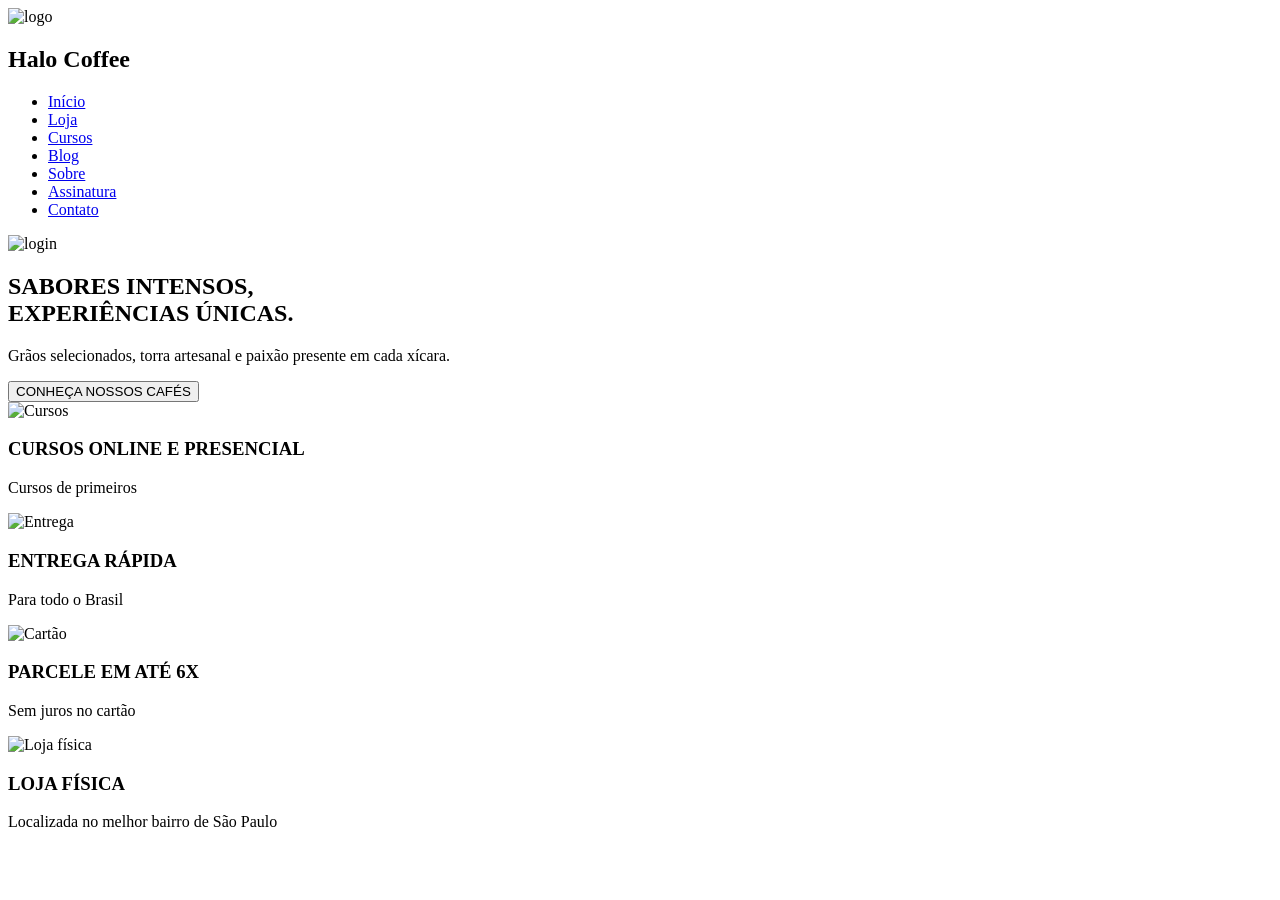
==== index.html @ d47ca114 "Add files via upload" ====
<!DOCTYPE html>
<html lang="en">
<head>
    <meta charset="UTF-8">
    <meta name="viewport" content="width=device-width, initial-scale=1.0">
    <title>Halo Coffee</title>
    <link rel="stylesheet" href="css/estilo.css">
</head>
<body>
  <header>
    <nav>
   <img src="img/logo.png" alt="logo">
      <h1>Halo Coffee</h1>

      <ul>
        <li><a href="index.html">Início</a></li>
        <li><a href="loja.html">Loja</a></li>
        <li><a href="cursos.html">Cursos</a></li>
        <li><a href="blog.html">Blog</a></li>
        <li><a href="sobre.html">Sobre</a></li>
        <li><a href="assinatura.html">Assinatura</a></li>
        <li><a href="contato.html">Contato</a></li>
      </ul>
      <img src="assets/img/login.png" alt="login">
    </nav>
  </header>
  <main>
   <main>
<section class="hero">

    <div class="hero-text">
        <h2>SABORES INTENSOS,<br>EXPERIÊNCIAS ÚNICAS.</h2>

        <p>
            Grãos selecionados, torra artesanal
            e paixão presente em cada xícara.
        </p>

        <button>CONHEÇA NOSSOS CAFÉS</button>
    </div>
</section>
<section class="beneficios">

    <div class="beneficio">
        <img src="assets/img/curso-icon.png" alt="Cursos">
        
        <div class="beneficio-texto">
            <h3>CURSOS ONLINE E PRESENCIAL</h3>
            <p>Cursos de primeiros</p>
        </div>
    </div>

    <div class="beneficio">
        <img src="assets/img/entrega-icon.png" alt="Entrega">

        <div class="beneficio-texto">
            <h3>ENTREGA RÁPIDA</h3>
            <p>Para todo o Brasil</p>
        </div>
    </div>

    <div class="beneficio">
        <img src="assets/img/cartao-icon.png" alt="Cartão">

        <div class="beneficio-texto">
            <h3>PARCELE EM ATÉ 6X</h3>
            <p>Sem juros no cartão</p>
        </div>
    </div>

    <div class="beneficio">
        <img src="assets/img/loja-icon.png" alt="Loja física">

        <div class="beneficio-texto">
            <h3>LOJA FÍSICA</h3>
            <p>Localizada no melhor bairro de São Paulo</p>
        </div>
    </div>

</section>

  </main>
<footer></footer>
</body>
</html>
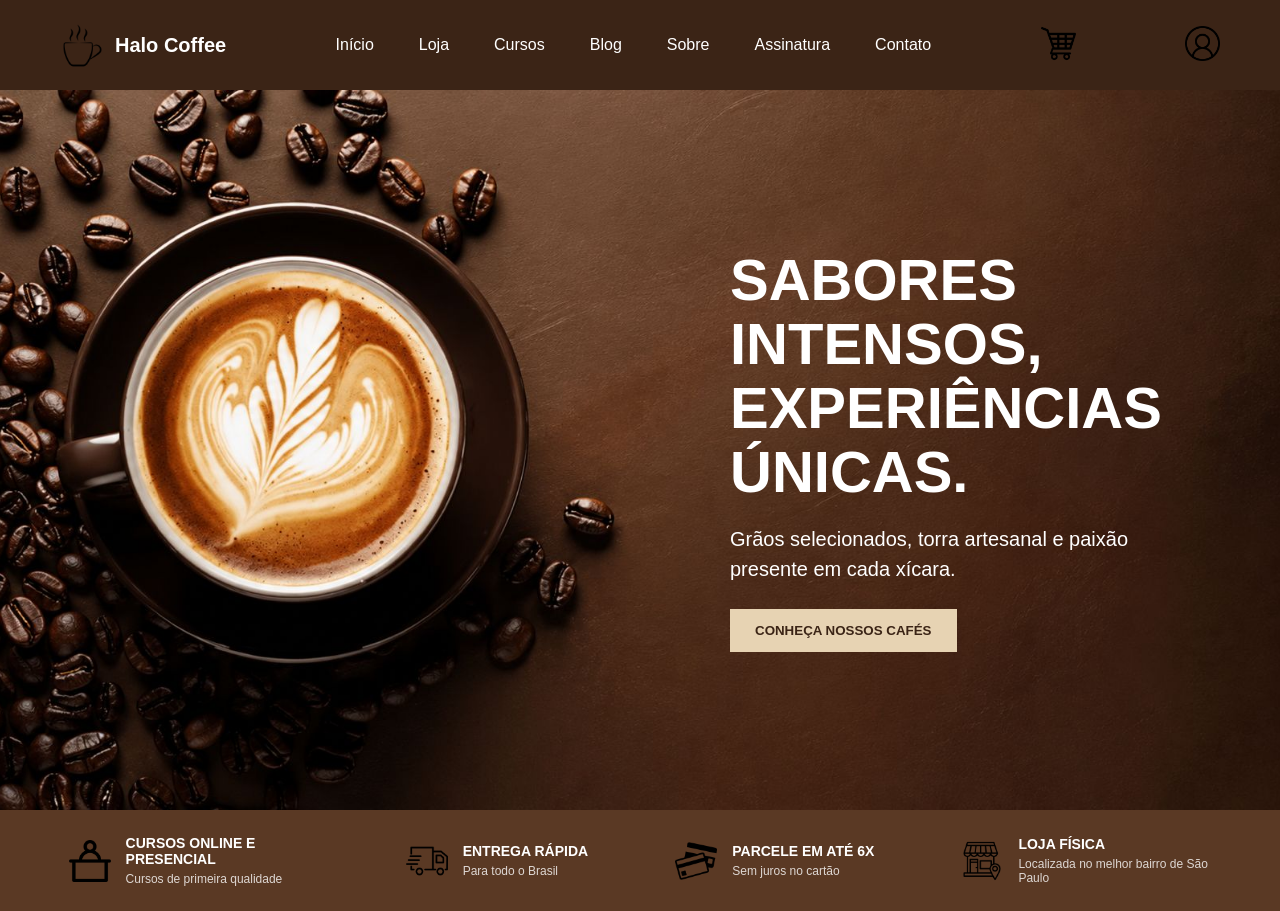
==== commit bada733c: "Add files via upload" ====
--- a/index.html
+++ b/index.html
@@ -5,28 +5,44 @@
     <meta name="viewport" content="width=device-width, initial-scale=1.0">
     <title>Halo Coffee</title>
     <link rel="stylesheet" href="css/estilo.css">
+    <link rel="icon" href="img/xicara-de-cha.png">
+    <link rel="preconnect" href="https://fonts.googleapis.com">
+    <link rel="preconnect" href="https://fonts.gstatic.com" crossorigin>
+    <link href="https://fonts.googleapis.com/css2?family=Instrument+Serif:ital@0;1&display=swap" rel="stylesheet">
 </head>
 <body>
   <header>
-    <nav>
-   <img src="img/logo.png" alt="logo">
-      <h1>Halo Coffee</h1>
+  <nav>
 
-      <ul>
-        <li><a href="index.html">Início</a></li>
-        <li><a href="loja.html">Loja</a></li>
-        <li><a href="cursos.html">Cursos</a></li>
-        <li><a href="blog.html">Blog</a></li>
-        <li><a href="sobre.html">Sobre</a></li>
-        <li><a href="assinatura.html">Assinatura</a></li>
-        <li><a href="contato.html">Contato</a></li>
-      </ul>
-      <img src="assets/img/login.png" alt="login">
+        <div class="logo">
+            <img src="img/xicara-de-cha.png" alt="logo">
+            <h1>Halo Coffee</h1>
+        </div>
+
+        <ul>
+            <li><a href="index.html">Início</a></li>
+            <li><a href="loja.html">Loja</a></li>
+            <li><a href="cursos.html">Cursos</a></li>
+            <li><a href="blog.html">Blog</a></li>
+            <li><a href="sobre.html">Sobre</a></li>
+            <li><a href="assinatura.html">Assinatura</a></li>
+            <li><a href="contato.html">Contato</a></li>
+        </ul>
+
+        <div class="carrinho-icon">
+            <img src="img/carrinho.png" alt="Carrinho">
+        </div>
+        <div class="user-icon">
+            <img src="img/usuario.png" alt="Usuário">
+        </div>
+
     </nav>
-  </header>
+
+</header>
   <main>
    <main>
 <section class="hero">
+
 
     <div class="hero-text">
         <h2>SABORES INTENSOS,<br>EXPERIÊNCIAS ÚNICAS.</h2>
@@ -36,22 +52,22 @@
             e paixão presente em cada xícara.
         </p>
 
-        <button>CONHEÇA NOSSOS CAFÉS</button>
+        <button type="button" onclick="window.location.href='loja.html'">CONHEÇA NOSSOS CAFÉS</button>
     </div>
 </section>
 <section class="beneficios">
 
     <div class="beneficio">
-        <img src="assets/img/curso-icon.png" alt="Cursos">
+        <img src="img/cursos.png" alt="Cursos">
         
         <div class="beneficio-texto">
             <h3>CURSOS ONLINE E PRESENCIAL</h3>
-            <p>Cursos de primeiros</p>
+            <p>Cursos de primeira qualidade</p>
         </div>
     </div>
 
     <div class="beneficio">
-        <img src="assets/img/entrega-icon.png" alt="Entrega">
+        <img src="img/entrega.png" alt="Entrega">
 
         <div class="beneficio-texto">
             <h3>ENTREGA RÁPIDA</h3>
@@ -60,7 +76,7 @@
     </div>
 
     <div class="beneficio">
-        <img src="assets/img/cartao-icon.png" alt="Cartão">
+        <img src="img/cartao.png" alt="Cartão">
 
         <div class="beneficio-texto">
             <h3>PARCELE EM ATÉ 6X</h3>
@@ -69,7 +85,7 @@
     </div>
 
     <div class="beneficio">
-        <img src="assets/img/loja-icon.png" alt="Loja física">
+        <img src="img/loja.png" alt="Loja física">
 
         <div class="beneficio-texto">
             <h3>LOJA FÍSICA</h3>
--- a/css/estilo.css
+++ b/css/estilo.css
@@ -0,0 +1,899 @@
+
+/* RESET */
+
+*{
+    margin: 0;
+    padding: 0;
+    box-sizing: border-box;
+}
+
+/* CORES */
+
+:root{
+    --marrom-escuro: #3b2416;
+    --marrom: #5a3924;
+    --bege: #e7d3b3;
+    --branco: #ffffff;
+}
+
+/* BODY */
+
+body{
+    font-family: Arial, Helvetica, sans-serif;
+}
+
+/* HEADER */
+
+header{
+    background-color: var(--marrom-escuro);
+    padding: 0 60px;
+}
+
+.logo{
+    display: flex;
+    align-items: center;
+    gap: 10px;
+
+    flex-shrink: 0;
+}
+.logo img{
+    width: 45px;
+}
+
+.logo h1{
+    color: white;
+    font-size: 20px;
+}
+
+
+header{
+    background-color: var(--marrom-escuro);
+    padding: 0 60px;
+}
+
+nav{
+    display: flex;
+    justify-content: space-between;
+    align-items: center;
+
+    height: 90px;
+}
+
+nav ul{
+    display: flex;
+    gap: 45px;
+
+    list-style: none;
+}
+
+nav a{
+    color: white;
+    text-decoration: none;
+
+    font-size: 16px;
+
+    transition: 0.3s;
+}
+
+nav a:hover{
+    opacity: 0.7;
+}
+
+
+
+/* ÍCONE LOGIN */
+.user-icon img,
+.carrinho-icon img{
+    width: 35px;
+    cursor: pointer;
+}
+
+/* HERO */
+
+.hero{
+    height: 80vh;
+
+    background-image: url("../img/fundoinicial.jpeg");
+    background-size: cover;
+    background-position: center;
+
+    display: flex;
+    align-items: center;
+    justify-content: flex-end;
+
+    padding-right: 100px;
+}
+/* TEXTO HERO */
+
+.hero-text{
+    color: white;
+    max-width: 450px;
+}
+
+.hero-text h2{
+    font-size: 58px;
+    margin-bottom: 20px;
+    line-height: 1.1;
+}
+
+.hero-text p{
+    font-size: 20px;
+    margin-bottom: 25px;
+    line-height: 1.5;
+}
+
+/* BOTÃO */
+
+.hero-text button{
+    background-color: var(--bege);
+    color: var(--marrom-escuro);
+
+    border: none;
+    padding: 14px 25px;
+
+    font-weight: bold;
+    cursor: pointer;
+
+    transition: 0.3s;
+}
+
+.hero-text button:hover{
+    background-color: white;
+}
+
+/* BENEFÍCIOS */
+
+.beneficios{
+    background-color: var(--marrom);
+
+    display: flex;
+    justify-content: space-around;
+    align-items: center;
+
+    padding: 25px 40px;
+    gap: 30px;
+
+    flex-wrap: wrap;
+}
+
+.beneficio{
+    display: flex;
+    align-items: center;
+    gap: 15px;
+
+    color: white;
+    max-width: 250px;
+}
+
+.beneficio img{
+    width: 42px;
+}
+
+.beneficio h3{
+    font-size: 14px;
+    margin-bottom: 5px;
+}
+
+.beneficio p{
+    font-size: 12px;
+    opacity: 0.8;
+}
+
+
+/* =========================
+   BANNER LOJA
+========================= */
+
+.loja{
+    height: 220px;
+
+    background-size: cover;
+    background-position: center;
+
+    display: flex;
+    align-items: center;
+
+    padding-left: 60px;
+}
+
+.loja h2{
+    color: white;
+
+    font-size: 80px;
+
+    font-family: "Instrument Serif", serif;
+    font-weight: normal;
+
+    text-shadow: 2px 2px 10px rgba(0,0,0,0.5);
+}
+
+/* =========================
+   PRODUTOS
+========================= */
+
+.produtos{
+    background-color: #e7d3b3;
+
+    display: grid;
+    grid-template-columns: repeat(4, 1fr);
+
+    gap: 30px;
+
+    padding: 50px 60px;
+}
+
+/* =========================
+   CARD PRODUTO
+========================= */
+
+.card-produto{
+    background-color: #cbb59a;
+
+    padding: 15px;
+
+    text-align: center;
+
+    transition: 0.3s;
+}
+
+.card-produto:hover{
+    transform: translateY(-5px);
+}
+
+.card-produto img{
+    width: 100%;
+    height: 220px;
+
+    object-fit: cover;
+
+    margin-bottom: 15px;
+
+    border: 8px solid #b49b7b;
+}
+
+.card-produto h3{
+    color: #3b2416;
+
+    font-size: 20px;
+
+    margin-bottom: 10px;
+
+    font-family: "Instrument Serif", serif;
+    font-weight: normal;
+}
+
+.card-produto p{
+    color: #3b2416;
+
+    font-size: 18px;
+
+    margin-bottom: 15px;
+}
+
+/* =========================
+   BOTÃO
+========================= */
+
+.card-produto button{
+    background-color: #5a3924;
+
+    color: white;
+
+    border: none;
+
+    padding: 10px 22px;
+
+    cursor: pointer;
+
+    transition: 0.3s;
+}
+
+.card-produto button:hover{
+    background-color: #3b2416;
+}
+
+/* =========================
+   BANNER CURSOS
+========================= */
+
+.banner-cursos{
+    height: 180px;
+
+    background-image: url("../img/banner-cursos.jpg");
+
+    background-size: cover;
+    background-position: center;
+
+    display: flex;
+    align-items: center;
+
+    padding-left: 40px;
+}
+
+.banner-cursos h2{
+    color: white;
+
+    font-size: 75px;
+
+    font-family: "Instrument Serif", serif;
+
+    font-weight: normal;
+}
+
+/* =========================
+   CONTAINER CURSOS
+========================= */
+
+.cursos-container{
+    background-color: #e7d3b3;
+
+    padding: 50px 60px;
+
+    display: flex;
+    flex-direction: column;
+
+    gap: 25px;
+}
+
+/* =========================
+   CARD CURSO
+========================= */
+
+.curso-card{
+    background-color: #cbb59a;
+
+    display: flex;
+    align-items: center;
+
+    padding: 18px;
+
+    gap: 20px;
+
+    transition: 0.3s;
+
+    border-radius: 10px;
+}
+
+.curso-card:hover{
+    transform: translateY(-4px);
+}
+
+/* IMAGEM */
+
+.curso-card img{
+    width: 200px;
+    height: 120px;
+
+    object-fit: cover;
+
+    border-radius: 8px;
+}
+
+/* INFO */
+
+.curso-info{
+    flex: 1;
+}
+
+.curso-info h3{
+    font-size: 28px;
+
+    color: #3b2416;
+
+    margin-bottom: 8px;
+
+    font-family: "Instrument Serif", serif;
+    font-weight: normal;
+}
+
+.curso-info p{
+    margin-bottom: 8px;
+
+    font-size: 16px;
+
+    color: #3b2416;
+}
+
+.curso-info span{
+    display: block;
+
+    margin-bottom: 10px;
+
+    font-size: 14px;
+
+    color: #5a3924;
+}
+
+.curso-info h4{
+    font-size: 30px;
+
+    color: #2b170d;
+
+    font-family: "Instrument Serif", serif;
+
+    font-weight: normal;
+}
+
+/* BOTÃO */
+
+.curso-card button{
+    background-color: #5a3924;
+
+    color: white;
+
+    border: none;
+
+    padding: 12px 20px;
+
+    cursor: pointer;
+
+    transition: 0.3s;
+
+    font-weight: bold;
+}
+
+.curso-card button:hover{
+    background-color: #3b2416;
+}
+
+/* =========================
+   RESPONSIVIDADE
+========================= */
+
+@media(max-width: 900px){
+
+    nav{
+        flex-direction: column;
+        gap: 20px;
+    }
+
+    nav ul{
+        flex-wrap: wrap;
+        justify-content: center;
+        gap: 20px;
+    }
+
+    .curso-card{
+        flex-direction: column;
+
+        text-align: center;
+    }
+
+    .curso-card img{
+        width: 100%;
+        height: 220px;
+    }
+}
+
+
+/* =========================
+   BANNER BLOG
+========================= */
+
+.banner-blog{
+    height: 190px;
+
+    background-image: url("../img/banner-blog.jpg");
+
+    background-size: cover;
+    background-position: center;
+
+    display: flex;
+    align-items: center;
+
+    padding-left: 60px;
+}
+
+.banner-blog h2{
+    color: white;
+
+    font-size: 75px;
+
+    font-family: "Instrument Serif", serif;
+
+    font-weight: normal;
+}
+
+/* =========================
+   BLOG CONTAINER
+========================= */
+
+.blog-container{
+    background-color: #e7d3b3;
+
+    padding: 40px 60px;
+
+    display: grid;
+    grid-template-columns: repeat(2, 1fr);
+
+    gap: 50px;
+}
+
+/* =========================
+   CARD
+========================= */
+
+.blog-card{
+    background-color: #b8936c;
+
+    padding: 35px;
+
+    transition: 0.3s;
+}
+
+.blog-card:hover{
+    transform: translateY(-5px);
+}
+
+/* IMAGEM */
+
+.blog-card img{
+    width: 100%;
+    height: 220px;
+
+    object-fit: cover;
+
+    margin-bottom: 20px;
+}
+
+/* TEXTO */
+
+.blog-info h3{
+    font-size: 22px;
+
+    color: black;
+
+    margin-bottom: 20px;
+
+    line-height: 1.4;
+}
+
+/* BOTÃO */
+
+.blog-info button{
+    background-color: #4b2e1f;
+
+    color: white;
+
+    border: none;
+
+    padding: 12px 20px;
+
+    cursor: pointer;
+
+    transition: 0.3s;
+}
+
+.blog-info button:hover{
+    background-color: #2d1a10;
+}
+
+/* =========================
+   RESPONSIVIDADE
+========================= */
+
+@media(max-width: 900px){
+
+    .blog-container{
+        grid-template-columns: 1fr;
+    }
+
+}
+
+
+
+/* =========================
+   SOBRE NÓS
+========================= */
+
+.sobre-container{
+    background-color: #e7d3b3;
+
+    display: flex;
+    align-items: center;
+    justify-content: space-between;
+
+    padding: 60px;
+
+    gap: 50px;
+}
+
+/* TEXTO */
+
+.sobre-texto{
+    flex: 1;
+}
+
+.sobre-texto h2{
+    font-size: 80px;
+
+    color: #2b170d;
+
+    font-family: "Instrument Serif", serif;
+
+    font-weight: normal;
+
+    margin-bottom: 30px;
+}
+
+.sobre-texto p{
+    font-size: 22px;
+
+    line-height: 1.7;
+
+    color: black;
+
+    margin-bottom: 20px;
+
+    max-width: 650px;
+}
+
+/* IMAGEM */
+
+.sobre-imagem{
+    flex: 1;
+
+    display: flex;
+    justify-content: center;
+}
+
+.sobre-imagem img{
+    width: 100%;
+    max-width: 450px;
+
+    height: 550px;
+
+    object-fit: cover;
+}
+
+/* =========================
+   RESPONSIVIDADE
+========================= */
+
+@media(max-width: 900px){
+
+    .sobre-container{
+        flex-direction: column;
+
+        text-align: center;
+    }
+
+    .sobre-texto p{
+        max-width: 100%;
+    }
+
+    .sobre-imagem img{
+        height: auto;
+    }
+
+}
+
+
+/* =========================
+   ESTATÍSTICAS
+========================= */
+
+.estatisticas{
+    background-color: #5a3924;
+
+    display: grid;
+    grid-template-columns: repeat(4, 1fr);
+
+    gap: 30px;
+
+    padding: 70px 50px;
+
+    text-align: center;
+}
+
+/* CARD */
+
+.estatistica{
+    color: white;
+}
+
+/* NÚMERO */
+
+.estatistica h2{
+    font-size: 70px;
+
+    font-family: "Instrument Serif", serif;
+
+    font-weight: normal;
+
+    margin-bottom: 10px;
+}
+
+/* TEXTO */
+
+.estatistica p{
+    font-size: 20px;
+
+    opacity: 0.9;
+}
+
+/* =========================
+   RESPONSIVIDADE
+========================= */
+
+@media(max-width: 900px){
+
+    .estatisticas{
+        grid-template-columns: repeat(2, 1fr);
+    }
+
+}
+
+@media(max-width: 600px){
+
+    .estatisticas{
+        grid-template-columns: 1fr;
+    }
+
+}
+
+
+/* =========================
+   BANNER ASSINATURA
+========================= */
+
+.banner-assinatura{
+    height: 220px;
+
+    background-image: url("../img/banner-assinatura.jpg");
+
+    background-size: cover;
+    background-position: center;
+
+    display: flex;
+    align-items: center;
+
+    padding-left: 60px;
+}
+
+.banner-assinatura h2{
+    color: white;
+
+    font-size: 85px;
+
+    font-family: "Instrument Serif", serif;
+
+    font-weight: normal;
+}
+
+/* =========================
+   PLANOS
+========================= */
+
+.planos{
+    background-color: #e7d3b3;
+
+    display: flex;
+    justify-content: center;
+    gap: 50px;
+
+    padding: 70px 40px;
+
+    flex-wrap: wrap;
+}
+
+/* CARD */
+
+.plano-card{
+    background-color: #a8927b;
+
+    width: 260px;
+
+    padding: 35px 25px;
+
+    text-align: center;
+
+    position: relative;
+
+    transition: 0.3s;
+}
+
+.plano-card:hover{
+    transform: translateY(-5px);
+}
+
+/* DESTAQUE */
+
+.destaque{
+    background-color: #92755d;
+}
+
+.tag-destaque{
+    background-color: #4b2e1f;
+
+    color: white;
+
+    padding: 10px;
+
+    font-size: 14px;
+    font-weight: bold;
+
+    position: absolute;
+
+    top: -18px;
+    left: 50%;
+
+    transform: translateX(-50%);
+
+    width: 100%;
+}
+
+/* TÍTULOS */
+
+.plano-card h3{
+    font-size: 28px;
+
+    margin-bottom: 25px;
+
+    color: black;
+}
+
+.plano-card h4{
+    font-size: 22px;
+
+    margin-bottom: 35px;
+
+    color: black;
+}
+
+/* TEXTO */
+
+.plano-card p{
+    font-size: 15px;
+
+    line-height: 1.8;
+
+    margin-bottom: 35px;
+}
+
+/* PREÇO */
+
+.plano-card span{
+    display: block;
+
+    font-size: 45px;
+
+    font-weight: bold;
+
+    margin-bottom: 25px;
+}
+
+/* BOTÃO */
+
+.plano-card button{
+    background-color: #4b2e1f;
+
+    color: white;
+
+    border: none;
+
+    padding: 12px 30px;
+
+    cursor: pointer;
+
+    font-weight: bold;
+
+    transition: 0.3s;
+}
+
+.plano-card button:hover{
+    background-color: #2b170d;
+}
+
+/* =========================
+   RESPONSIVIDADE
+========================= */
+
+@media(max-width: 900px){
+
+    .banner-assinatura h2{
+        font-size: 60px;
+    }
+}
+
+
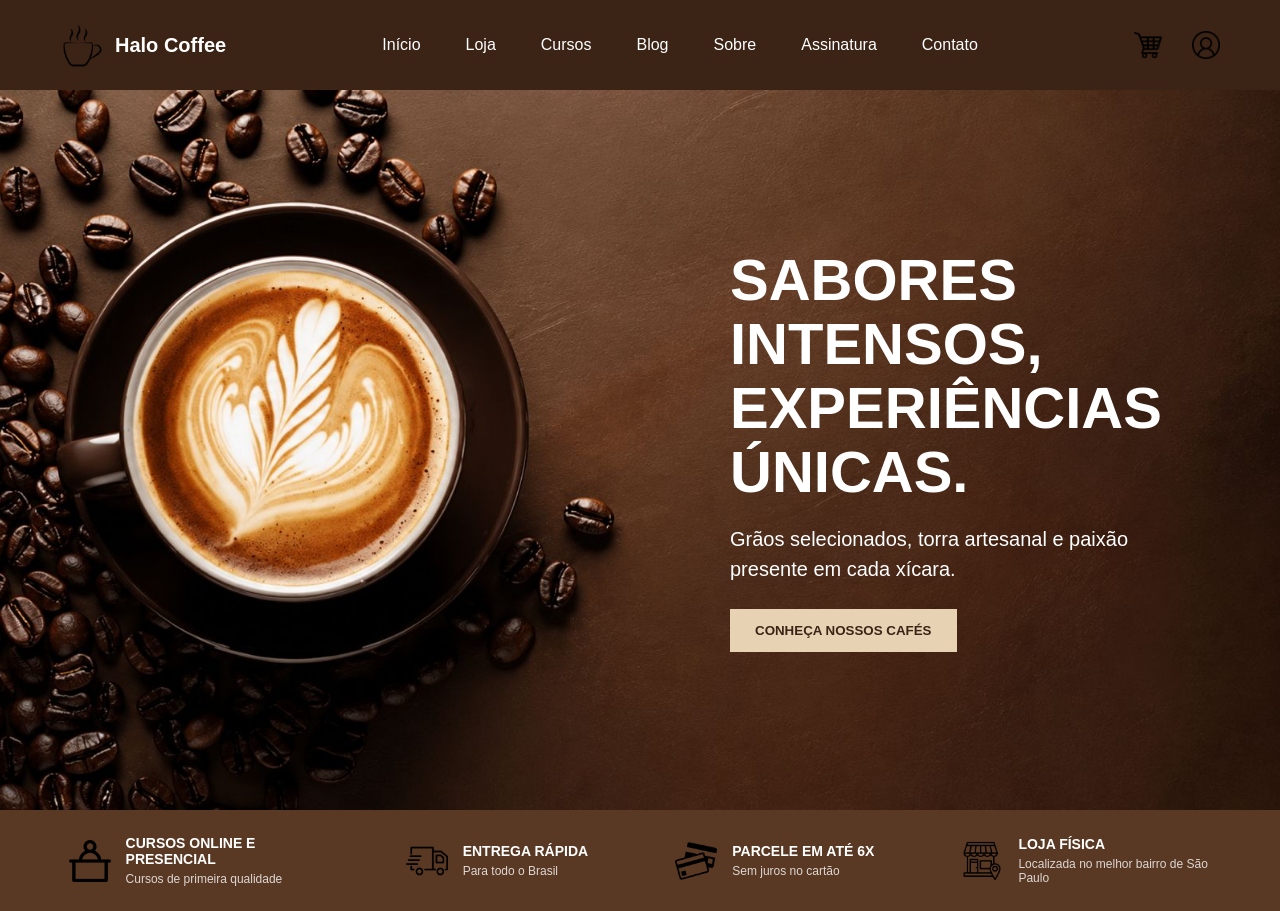
==== commit c2136e1b: "Add files via upload" ====
--- a/index.html
+++ b/index.html
@@ -13,7 +13,6 @@
 <body>
   <header>
   <nav>
-
         <div class="logo">
             <img src="img/xicara-de-cha.png" alt="logo">
             <h1>Halo Coffee</h1>
@@ -29,24 +28,23 @@
             <li><a href="contato.html">Contato</a></li>
         </ul>
 
-        <div class="carrinho-icon">
-            <img src="img/carrinho.png" alt="Carrinho">
-        </div>
-        <div class="user-icon">
-            <img src="img/usuario.png" alt="Usuário">
-        </div>
+<div class="menu-icons">
 
+    <a href="carrinho.html" class="link-carrinho">
+        <img src="img/carrinho.png" alt="Carrinho">
+    </a>
+
+    <a href="login.html" class="user-icon">
+        <img src="img/usuario.png" alt="Usuário">
+    </a>
+</div>
     </nav>
-
 </header>
   <main>
    <main>
 <section class="hero">
-
-
     <div class="hero-text">
         <h2>SABORES INTENSOS,<br>EXPERIÊNCIAS ÚNICAS.</h2>
-
         <p>
             Grãos selecionados, torra artesanal
             e paixão presente em cada xícara.
@@ -94,8 +92,6 @@
     </div>
 
 </section>
-
   </main>
-<footer></footer>
 </body>
 </html>
--- a/css/estilo.css
+++ b/css/estilo.css
@@ -1,13 +1,9 @@
-
-/* RESET */
-
 *{
     margin: 0;
     padding: 0;
     box-sizing: border-box;
 }
 
-/* CORES */
 
 :root{
     --marrom-escuro: #3b2416;
@@ -16,13 +12,10 @@
     --branco: #ffffff;
 }
 
-/* BODY */
 
 body{
     font-family: Arial, Helvetica, sans-serif;
 }
-
-/* HEADER */
 
 header{
     background-color: var(--marrom-escuro);
@@ -46,11 +39,6 @@
 }
 
 
-header{
-    background-color: var(--marrom-escuro);
-    padding: 0 60px;
-}
-
 nav{
     display: flex;
     justify-content: space-between;
@@ -81,15 +69,13 @@
 
 
 
-/* ÍCONE LOGIN */
+/* login */
 .user-icon img,
 .carrinho-icon img{
     width: 35px;
     cursor: pointer;
 }
 
-/* HERO */
-
 .hero{
     height: 80vh;
 
@@ -103,8 +89,6 @@
 
     padding-right: 100px;
 }
-/* TEXTO HERO */
-
 .hero-text{
     color: white;
     max-width: 450px;
@@ -122,7 +106,7 @@
     line-height: 1.5;
 }
 
-/* BOTÃO */
+/* botao */
 
 .hero-text button{
     background-color: var(--bege);
@@ -180,9 +164,7 @@
 }
 
 
-/* =========================
-   BANNER LOJA
-========================= */
+/* BANNER LOJA*/
 
 .loja{
     height: 220px;
@@ -207,9 +189,6 @@
     text-shadow: 2px 2px 10px rgba(0,0,0,0.5);
 }
 
-/* =========================
-   PRODUTOS
-========================= */
 
 .produtos{
     background-color: #e7d3b3;
@@ -222,9 +201,6 @@
     padding: 50px 60px;
 }
 
-/* =========================
-   CARD PRODUTO
-========================= */
 
 .card-produto{
     background-color: #cbb59a;
@@ -270,10 +246,6 @@
     margin-bottom: 15px;
 }
 
-/* =========================
-   BOTÃO
-========================= */
-
 .card-produto button{
     background-color: #5a3924;
 
@@ -292,9 +264,6 @@
     background-color: #3b2416;
 }
 
-/* =========================
-   BANNER CURSOS
-========================= */
 
 .banner-cursos{
     height: 180px;
@@ -320,9 +289,6 @@
     font-weight: normal;
 }
 
-/* =========================
-   CONTAINER CURSOS
-========================= */
 
 .cursos-container{
     background-color: #e7d3b3;
@@ -334,10 +300,6 @@
 
     gap: 25px;
 }
-
-/* =========================
-   CARD CURSO
-========================= */
 
 .curso-card{
     background-color: #cbb59a;
@@ -436,9 +398,7 @@
     background-color: #3b2416;
 }
 
-/* =========================
-   RESPONSIVIDADE
-========================= */
+
 
 @media(max-width: 900px){
 
@@ -466,10 +426,6 @@
 }
 
 
-/* =========================
-   BANNER BLOG
-========================= */
-
 .banner-blog{
     height: 190px;
 
@@ -494,9 +450,6 @@
     font-weight: normal;
 }
 
-/* =========================
-   BLOG CONTAINER
-========================= */
 
 .blog-container{
     background-color: #e7d3b3;
@@ -509,9 +462,7 @@
     gap: 50px;
 }
 
-/* =========================
-   CARD
-========================= */
+/* CARD*/
 
 .blog-card{
     background-color: #b8936c;
@@ -568,9 +519,7 @@
     background-color: #2d1a10;
 }
 
-/* =========================
-   RESPONSIVIDADE
-========================= */
+/* RESPONSIVIDADE*/
 
 @media(max-width: 900px){
 
@@ -581,11 +530,6 @@
 }
 
 
-
-/* =========================
-   SOBRE NÓS
-========================= */
-
 .sobre-container{
     background-color: #e7d3b3;
 
@@ -646,9 +590,6 @@
     object-fit: cover;
 }
 
-/* =========================
-   RESPONSIVIDADE
-========================= */
 
 @media(max-width: 900px){
 
@@ -668,11 +609,6 @@
 
 }
 
-
-/* =========================
-   ESTATÍSTICAS
-========================= */
-
 .estatisticas{
     background-color: #5a3924;
 
@@ -712,9 +648,7 @@
     opacity: 0.9;
 }
 
-/* =========================
-   RESPONSIVIDADE
-========================= */
+/* RESPONSIVIDADE */
 
 @media(max-width: 900px){
 
@@ -733,9 +667,7 @@
 }
 
 
-/* =========================
-   BANNER ASSINATURA
-========================= */
+/* BANNER ASSINATURA*/
 
 .banner-assinatura{
     height: 220px;
@@ -761,9 +693,6 @@
     font-weight: normal;
 }
 
-/* =========================
-   PLANOS
-========================= */
 
 .planos{
     background-color: #e7d3b3;
@@ -800,7 +729,7 @@
 /* DESTAQUE */
 
 .destaque{
-    background-color: #92755d;
+    background-color: #8b705a;
 }
 
 .tag-destaque{
@@ -838,7 +767,7 @@
 
     margin-bottom: 35px;
 
-    color: black;
+    color: rgb(143, 79, 79);
 }
 
 /* TEXTO */
@@ -866,7 +795,7 @@
 /* BOTÃO */
 
 .plano-card button{
-    background-color: #4b2e1f;
+    background-color: #44291b;
 
     color: white;
 
@@ -885,9 +814,7 @@
     background-color: #2b170d;
 }
 
-/* =========================
-   RESPONSIVIDADE
-========================= */
+/* responsivo */
 
 @media(max-width: 900px){
 
@@ -895,5 +822,741 @@
         font-size: 60px;
     }
 }
-
-
+*{
+    margin: 0;
+    padding: 0;
+    box-sizing: border-box;
+    font-family: Arial, Helvetica, sans-serif;
+}
+
+body{
+    background-color: #e7e7e7;
+}
+/* ESTILIZAÇÃO DA PÁGINA DE LOGIN */
+
+/* BANNER LOGIN */
+
+.loja{
+    height: 250px;
+    background-image: url("img/banner-login.png");
+    background-size: cover;
+    background-position: center;
+
+    display: flex;
+    align-items: center;
+
+    padding-left: 90px;
+}
+
+.titulo-login{
+    color: white;
+    font-size: 90px;
+    font-family: Georgia, 'Times New Roman', Times, serif;
+    font-weight: normal;
+}
+
+/* FUNDO */
+
+body{
+    background-color: #e7e7e7;
+    margin: 0;
+    font-family: Arial, Helvetica, sans-serif;
+}
+
+/* CONTAINER */
+
+.container-login{
+    width: 100%;
+    max-width: 1500px;
+
+    margin: 40px auto;
+    padding: 0 40px;
+}
+
+/* BOX LOGIN */
+
+.box-login{
+    display: flex;
+    min-height: 520px;
+}
+
+/* COLUNA ESQUERDA */
+
+.coluna-esquerda{
+    width: 33%;
+    background-color: #4b2b1c;
+
+    color: white;
+
+    display: flex;
+    flex-direction: column;
+    justify-content: center;
+    align-items: center;
+
+    text-align: center;
+
+    padding: 40px;
+}
+
+.coluna-esquerda h3{
+    font-size: 45px;
+    margin-bottom: 25px;
+}
+
+.coluna-esquerda p{
+    font-size: 28px;
+    margin-bottom: 30px;
+}
+
+.seta{
+    font-size: 70px;
+    margin: 20px 0;
+}
+
+.txt-cadastro{
+    font-size: 22px !important;
+    margin-bottom: 30px !important;
+}
+
+.btn-cadastre{
+    background-color: #e7e7e7;
+    color: #4b2b1c;
+
+    text-decoration: none;
+
+    padding: 15px 45px;
+
+    font-size: 30px;
+    font-weight: bold;
+}
+
+/* COLUNA DIREITA */
+
+.coluna-direita{
+    width: 67%;
+    background-color: #e0d0b0;
+
+    display: flex;
+    flex-direction: column;
+    justify-content: center;
+    align-items: center;
+
+    padding: 40px;
+}
+
+.coluna-direita h3{
+    font-size: 65px;
+    color: #4b2b1c;
+
+    margin-bottom: 50px;
+}
+
+/* FORM */
+
+.coluna-direita form{
+    display: flex;
+    flex-direction: column;
+    align-items: center;
+
+    gap: 30px;
+}
+
+/* INPUTS */
+
+.campo-input{
+    width: 520px;
+    height: 60px;
+
+    background-color: #8b6b4f;
+
+    display: flex;
+    align-items: center;
+
+    padding: 0 15px;
+}
+
+.icone{
+    color: black;
+    font-size: 25px;
+
+    margin-right: 15px;
+}
+
+.campo-input input{
+    width: 100%;
+    height: 100%;
+
+    background: transparent;
+    border: none;
+    outline: none;
+
+    color: white;
+    font-size: 28px;
+}
+
+.campo-input input::placeholder{
+    color: white;
+}
+
+/* BOTÃO ENTRAR */
+
+.btn-entrar{
+    width: 230px;
+    height: 65px;
+
+    background-color: #4b2b1c;
+    border: none;
+
+    color: white;
+    font-size: 30px;
+    font-weight: bold;
+
+    cursor: pointer;
+
+    margin-top: 20px;
+}
+
+/* SAIR */
+
+.container-sair{
+    width: 100%;
+
+    display: flex;
+    justify-content: flex-end;
+
+    margin-top: 20px;
+}
+
+.btn-sair{
+    background-color: #49291a;
+
+    color: white;
+    text-decoration: none;
+
+    padding: 10px 35px;
+
+    font-size: 20px;
+    font-weight: bold;
+}
+
+main.container {
+    width: 100%;
+    max-width: 1200px;
+    margin: 40px auto;
+    display: flex;
+    justify-content: center;
+    gap: 20px;
+    padding: 20px;
+    background-color: #8b6a49;
+    font-family: Arial, Helvetica, sans-serif;
+}
+
+/*  COLUNAS  */
+
+.coluna-contato,
+.coluna-formulario,
+.coluna-loja {
+    flex: 1;
+    background-color: #7a5a3d;
+    padding: 30px 25px;
+    color: white;
+    min-height: 500px;
+}
+
+/*  TITULOS  */
+
+.coluna-contato h3,
+.coluna-formulario h3,
+.coluna-loja h3 {
+    text-align: center;
+    margin-bottom: 30px;
+    font-size: 24px;
+    font-weight: bold;
+}
+
+/*  INFOS CONTATO  */
+
+.info {
+    display: flex;
+    align-items: flex-start;
+    gap: 15px;
+    margin-bottom: 30px;
+}
+
+.info i {
+    font-size: 28px;
+    color: #000;
+    margin-top: 3px;
+}
+
+.info p {
+    font-size: 18px;
+    color: #000;
+    line-height: 1.4;
+}
+
+
+.titulo-local {
+    margin-top: 40px;
+    text-align: center;
+}
+
+/*  FORMULARIO  */
+
+.coluna-formulario form {
+    display: flex;
+    flex-direction: column;
+    align-items: center;
+}
+
+.coluna-formulario input,
+.coluna-formulario textarea {
+    width: 100%;
+    max-width: 320px;
+    margin-bottom: 20px;
+    padding: 12px;
+    border: none;
+    outline: none;
+    background-color: #e5e5e5;
+    font-size: 16px;
+}
+
+.coluna-formulario textarea {
+    height: 120px;
+    resize: none;
+}
+
+/*  BOTAO  */
+
+.coluna-formulario button {
+    padding: 12px 40px;
+    border: none;
+    background-color: #4a2f1c;
+    color: white;
+    font-size: 16px;
+    cursor: pointer;
+    transition: 0.3s;
+}
+
+.coluna-formulario button:hover {
+    background-color: #2f1d11;
+}
+
+/*  MAPA  */
+
+.coluna-loja img {
+    width: 100%;
+    border: 4px solid white;
+    margin-bottom: 30px;
+}
+
+/*TEXTO FINAL */
+
+.texto-loja {
+    background-color: #4a2f1c;
+    padding: 20px;
+    text-align: center;
+    font-size: 20px;
+    font-weight: bold;
+}
+/* BANNER CONTATO */
+
+.banner-contato{
+    width: 100%;
+    height: 180px;
+
+    background-image: url("../img/fundocurso.jpg");
+    background-size: cover;
+    background-position: center;
+
+    display: flex;
+    align-items: center;
+
+    padding-left: 60px;
+}
+
+.banner-contato h1{
+    color: white;
+    font-size: 70px;
+    font-family: "Instrument Serif", serif;
+    font-weight: normal;
+}
+
+
+/* ÍCONES DO MENU */
+.link-carrinho img,
+.user-icon img{
+    width: 28px;
+    height: 28px;
+    object-fit: contain;
+    display: block;
+}
+
+.link-carrinho,
+.user-icon{
+    display: flex;
+    align-items: center;
+    justify-content: center;
+}
+
+.user-icon{
+    margin-left: 15px;
+}
+
+.menu-icons{
+    display: flex;
+    align-items: center;
+    gap: 15px;
+}
+
+
+.modal{
+    display: none;
+
+    position: fixed;
+    top: 0;
+    left: 0;
+
+    width: 100%;
+    height: 100%;
+
+    background-color: rgba(0,0,0,0.7);
+
+    justify-content: center;
+    align-items: center;
+
+    z-index: 999;
+}
+
+/* CAIXA */
+
+.modal-conteudo{
+    background-color: #F5E6D8;
+
+    width: 90%;
+    max-width: 500px;
+
+    padding: 30px;
+
+    border-radius: 15px;
+
+    position: relative;
+
+    text-align: center;
+
+    animation: aparecer 0.3s ease;
+}
+
+/* IMAGEM */
+
+.modal-conteudo img{
+    width: 160px;
+    height: 160px;
+
+    object-fit: cover;
+
+    border-radius: 10px;
+
+    margin-bottom: 15px;
+}
+
+/* TÍTULO */
+
+.modal-conteudo h2{
+    font-size: 2rem;
+    color: #4B2E20;
+    margin-bottom: 10px;
+}
+
+/* PREÇO */
+
+.preco-modal{
+    font-size: 1.5rem;
+    color: #7B4A2E;
+    margin-bottom: 20px;
+}
+
+/* TEXO */
+
+.modal-conteudo p{
+    color: #3A2A22;
+    line-height: 1.6;
+}
+
+/* INFO */
+
+.info-cafe{
+    margin-top: 20px;
+    text-align: left;
+}
+
+/* BOTÃO */
+
+.btn-modal{
+    margin-top: 25px;
+
+    background-color: #4B2E20;
+    color: white;
+
+    border: none;
+
+    padding: 12px 25px;
+
+    font-size: 1rem;
+
+    cursor: pointer;
+
+    border-radius: 8px;
+
+    transition: 0.3s;
+}
+
+.btn-modal:hover{
+    background-color: #2f1b12;
+}
+
+/* FECHAR */
+
+.fechar{
+    position: sticky;
+
+    top: 0;
+
+    float: right;
+
+    font-size: 28px;
+
+    cursor: pointer;
+
+    color: #3E2D23;
+
+    background-color: #F5E6D8;
+}
+
+/* ANIMAÇÃO */
+
+@keyframes aparecer{
+
+    from{
+        opacity: 0;
+        transform: scale(0.8);
+    }
+
+    to{
+        opacity: 1;
+        transform: scale(1);
+    }
+
+}
+
+.modal-conteudo{
+    background-color: #F5E6D8;
+
+    width: 400px;
+    max-width: 90%;
+
+    max-height: 90vh; /* limita altura */
+    overflow-y: auto; /* cria rolagem */
+
+    padding: 25px;
+
+    border-radius: 12px;
+
+    text-align: center;
+
+    position: relative;
+}
+
+
+/* BOTÃO INSTAGRAM*/
+
+.btn-instagram{
+    margin-top: 15px;
+
+    display: flex;
+    align-items: center;
+    gap: 10px;
+
+    background-color: #5D473A;
+    color: white;
+
+    border: none;
+
+    padding: 12px 18px;
+
+    border-radius: 12px;
+
+    cursor: pointer;
+
+    transition: 0.3s;
+}
+
+.btn-instagram:hover{
+    background-color: #3E2D23;
+}
+
+.btn-instagram img{
+    width: 24px;
+}
+
+/* POPUP INSTAGRAM */
+
+.instagram-popup{
+    display: none;
+
+    position: fixed;
+
+    right: 40px;
+    top: 50%;
+
+    transform: translateY(-50%);
+
+    z-index: 999;
+}
+
+/* CELULAR */
+
+.celular{
+    width: 290px;
+    height: 600px;
+
+    background-color: white;
+
+    border: 8px solid black;
+    border-radius: 35px;
+
+    overflow: hidden;
+
+    box-shadow: 0 10px 30px rgba(0,0,0,0.3);
+}
+
+/* TOPO */
+
+.topo-instagram{
+    display: flex;
+    justify-content: space-between;
+    align-items: center;
+
+    padding: 15px;
+
+    border-bottom: 1px solid #ddd;
+}
+
+.topo-instagram h2{
+    font-family: cursive;
+}
+
+/* FECHAR */
+
+.fechar-insta{
+    cursor: pointer;
+
+    font-size: 1.2rem;
+}
+
+/* STORIES */
+
+.stories{
+    display: flex;
+    gap: 15px;
+
+    padding: 15px;
+}
+
+.story{
+    text-align: center;
+
+    font-size: 0.7rem;
+}
+
+.circulo{
+    width: 55px;
+    height: 55px;
+
+    border-radius: 50%;
+
+    background: linear-gradient(45deg,#d62976,#fa7e1e);
+
+    margin-bottom: 5px;
+}
+
+/* POST */
+
+.foto-post{
+    width: 100%;
+    height: 280px;
+
+    object-fit: cover;
+}
+
+.post-topo{
+    display: flex;
+    justify-content: space-between;
+
+    padding: 10px 15px;
+}
+
+.perfil-post{
+    display: flex;
+    align-items: center;
+    gap: 10px;
+}
+
+.foto-perfil{
+    width: 35px;
+    height: 35px;
+
+    border-radius: 50%;
+
+ background-image: url("../img/xicara-de-cha.png");
+    background-size: cover;
+    background-position: center;
+}
+
+.acoes-post,
+.curtidas,
+.legenda{
+    padding: 10px 15px;
+}
+
+/* PERFIL */
+
+.info-perfil{
+    display: flex;
+    flex-direction: column;
+}
+
+.nome-perfil{
+    font-weight: bold;
+
+    font-size: 0.9rem;
+}
+
+.info-perfil small{
+    color: #666;
+
+    font-size: 0.7rem;
+} .legenda{
+    padding: 12px 15px;
+
+    font-size: 0.82rem;
+
+    line-height: 1.6;
+
+    color: #222;
+}
+
+.legenda strong{
+    display: block;
+
+    margin-bottom: 6px;
+
+    font-size: 0.9rem;
+}
+
+.celular{
+    width: 290px;
+    height: 600px;
+
+    overflow-y: auto;
+}
